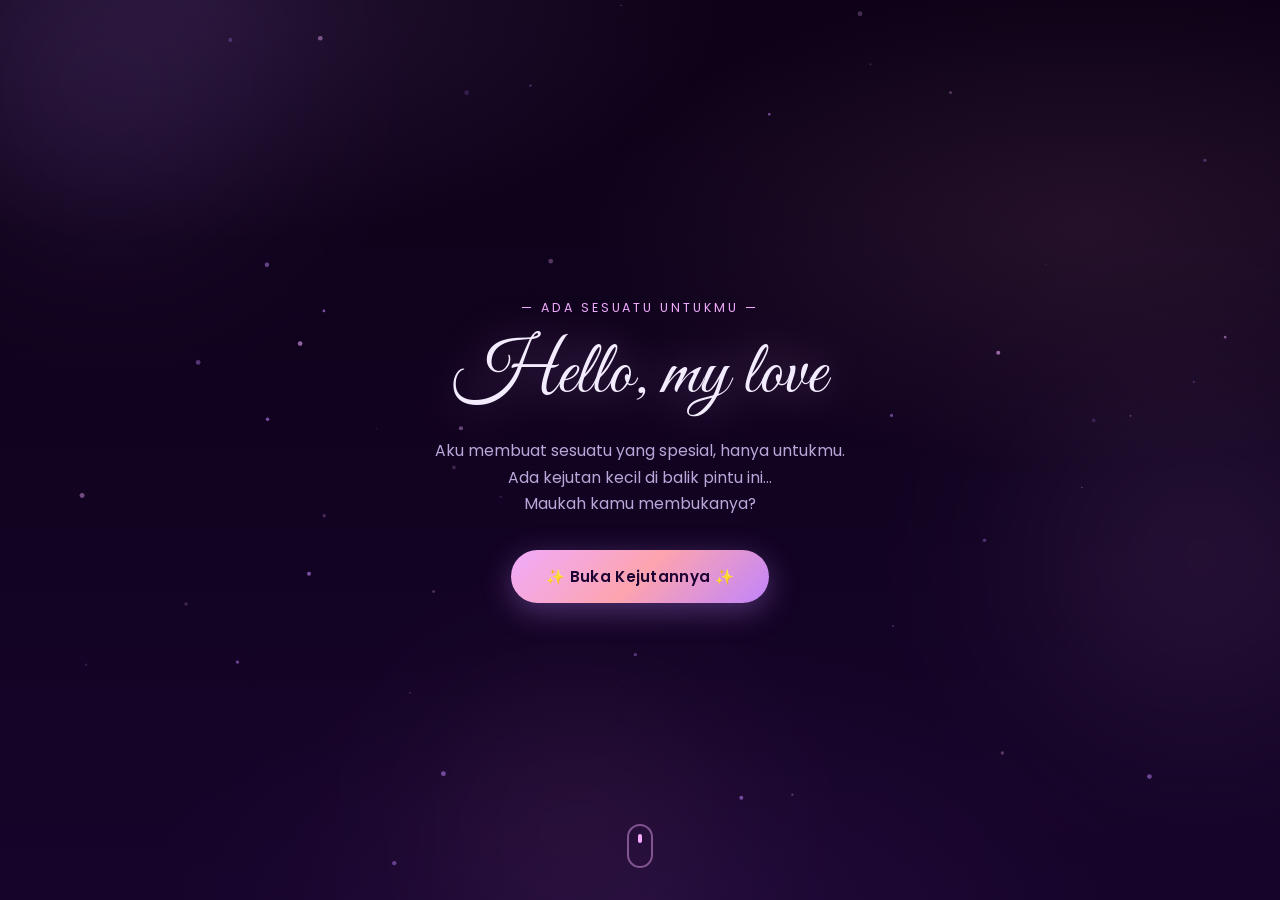
==== projects/ucapan-ulang-tahun/index.html @ db0d2dc8 "Update portfolio dan tambah project ucapan ulang tahun" ====
<!DOCTYPE html>
<html lang="id">
<head>
  <meta charset="UTF-8" />
  <meta name="viewport" content="width=device-width, initial-scale=1.0" />
  <meta name="description" content="Interactive birthday surprise — dibuat dengan penuh cinta." />
  <meta name="theme-color" content="#0d0217" />
  <title>Happy Birthday 💜</title>

  <link rel="icon" href="data:image/svg+xml,<svg xmlns='http://www.w3.org/2000/svg' viewBox='0 0 100 100'><rect width='100' height='100' rx='22' fill='%230d0217'/><text x='50' y='72' font-size='48' text-anchor='middle'>💜</text></svg>" />

  <!-- Google Fonts: Playfair Display (judul) + Poppins (teks) + Great Vibes (aksen script romantis) -->
  <link rel="preconnect" href="https://fonts.googleapis.com" />
  <link rel="preconnect" href="https://fonts.gstatic.com" crossorigin />
  <link href="https://fonts.googleapis.com/css2?family=Playfair+Display:ital,wght@0,400;0,600;0,700;1,400&family=Poppins:wght@300;400;500;600&family=Great+Vibes&display=swap" rel="stylesheet" />

  <link rel="stylesheet" href="style.css" />
</head>
<body class="locked">

  <!-- ============================================================
       BACKGROUND: glow ungu + partikel cahaya (canvas dari script.js)
       ============================================================ -->
  <div class="bg" aria-hidden="true">
    <div class="bg__glow bg__glow--1"></div>
    <div class="bg__glow bg__glow--2"></div>
    <div class="bg__glow bg__glow--3"></div>
    <canvas id="particles"></canvas>
  </div>

  <!-- ============================================================
       BABAK 1 — OPENING
       Teks pembuka di bawah ini bisa langsung diedit di sini.
       ============================================================ -->
  <section id="screen-opening" class="screen is-active">
    <div class="screen__inner">
      <p class="eyebrow reveal-gate">— Ada sesuatu untukmu —</p>

      <h1 class="script-title reveal-gate">Hello, my love</h1>

      <p class="screen__text reveal-gate">
        Aku membuat sesuatu yang spesial, hanya untukmu.<br />
        Ada kejutan kecil di balik pintu ini…<br />
        Maukah kamu membukanya?
      </p>

      <button class="btn reveal-gate" id="btn-start" type="button">
        ✨ Buka Kejutannya ✨
      </button>
    </div>

    <a href="#" class="scroll-hint" aria-hidden="true"><span></span></a>
  </section>

  <!-- ============================================================
       BABAK 2 — PIN
       PIN yang benar diatur di script.js (bagian CONFIG).
       ============================================================ -->
  <section id="screen-pin" class="screen">
    <div class="screen__inner">

      <span class="pin__lock reveal-gate" aria-hidden="true">🔐</span>

      <h1 class="script-title pin__title reveal-gate">A secret just for you</h1>

      <p class="screen__text pin__hint reveal-gate">
        Masukkan <strong>8 digit angka spesial</strong> untuk membuka kejutan ini…
      </p>

      <div class="pin__panel reveal-gate" id="pin-panel">
        <!-- Indikator digit (8 titik) -->
        <div class="pin__dots" id="pin-dots" aria-label="Digit PIN yang dimasukkan">
          <span></span><span></span><span></span><span></span>
          <span></span><span></span><span></span><span></span>
        </div>

        <p class="pin__message" id="pin-message" role="status" aria-live="polite"></p>

        <!-- Keypad -->
        <div class="pin__keypad" role="group" aria-label="Keypad PIN">
          <button type="button" data-digit="1">1</button>
          <button type="button" data-digit="2">2</button>
          <button type="button" data-digit="3">3</button>
          <button type="button" data-digit="4">4</button>
          <button type="button" data-digit="5">5</button>
          <button type="button" data-digit="6">6</button>
          <button type="button" data-digit="7">7</button>
          <button type="button" data-digit="8">8</button>
          <button type="button" data-digit="9">9</button>
          <button type="button" data-digit="C" aria-label="Hapus semua">C</button>
          <button type="button" data-digit="0">0</button>
          <button type="button" data-digit="X" aria-label="Hapus satu digit">⌫</button>
        </div>
      </div>
    </div>
  </section>

  <!-- ============================================================
       KONTEN UTAMA — muncul setelah PIN benar
       ============================================================ -->
  <main id="content">

    <!-- ============================================================
         BABAK 3 — YOUR SPECIAL DAY
         ============================================================ -->
    <section id="special-day" class="section">
      <div class="container container--narrow">
        <p class="eyebrow reveal">— Babak pertama —</p>
        <h2 class="big-title reveal">Your Special <span class="grad">Day</span></h2>

        <div class="divider reveal" aria-hidden="true">✦ ⋆ ✦</div>

        <p class="lead reveal" id="special-date">—</p>

        <p class="body-text reveal">
          Hari ini adalah hari di mana keajaiban kecil bernama <strong id="her-name-1">kamu</strong>
          datang ke dunia. Hari di mana semesta memutuskan bahwa hidup akan
          terasa lebih hangat, lebih cerah, dan jauh lebih indah.
        </p>

        <p class="body-text reveal">
          Dan sejak hari itu juga, dunia punya alasan baru untuk tersenyum.
        </p>

        <span class="floating-heart reveal" aria-hidden="true">💜</span>
      </div>
    </section>

    <!-- ============================================================
         BABAK 4 — HAPPY BIRTHDAY (pesan panjang)
         Edit paragraf di bawah ini langsung dari file HTML.
         ============================================================ -->
    <section id="birthday" class="section">
      <div class="container container--narrow">
        <h2 class="big-title reveal">Happy <span class="grad">Birthday</span></h2>

        <div class="divider reveal" aria-hidden="true">🎂</div>

        <p class="body-text reveal">
          Selamat ulang tahun, sayang. Di hari spesial ini, izinkan aku
          menyimpan sejenak semua kata yang selama ini terasa terlalu
          biasa untuk diucapkan — dan mengubahnya menjadi sesuatu yang
          sedikit lebih istimewa.
        </p>
        <p class="body-text reveal">
          Terima kasih untuk setiap tawa yang kau berikan tanpa pernah
          hitung-hitungan, untuk sabarmu menghadapiku di hari-hari
          terbaik maupun terburukku, dan untuk cinta yang kau rawat
          sepanjang waktu.
        </p>
        <p class="body-text reveal">
          Semoga di tahun barumu ini, langit selalu berpihak padamu.
          Semoga setiap mimpi yang kau bisikkan diam-diam menemukan
          jalannya untuk terkabul. Dan semoga kau tahu — hidupku
          terasa jauh lebih utuh sejak ada kamu di dalamnya.
        </p>
        <p class="body-text reveal">
          Tumbuh terus, bersinar terus. Aku akan selalu di sini,
          menemanimu di setiap babak cerita hidupmu.
        </p>
      </div>
    </section>

    <!-- ============================================================
         BABAK 5–6 — OUR MEMORIES (14 FOTO memory wall)
         CARA GANTI FOTO: cukup ganti file di assets/images/
         (image1.jpeg s/d image14.jpeg) — tanpa mengubah kode ini.
         Teks caption saat foto dibesarkan (lightbox) ada di atribut
         data-caption pada tiap <figure>.
         ============================================================ -->
    <section id="memories" class="section">
      <div class="container">
        <p class="eyebrow reveal">— Sepanjang perjalanan kita —</p>
        <h2 class="big-title reveal">Our <span class="grad">Memories</span></h2>
        <p class="section-sub reveal">Empat belas potongan kenangan yang tak akan pernah kulepaskan. <br />(ketuk foto untuk memperbesar)</p>

        <div class="wall">

          <figure class="photo reveal" data-caption="Kenangan pertama kita">
            <div class="photo__frame">
              <div class="photo__ph" aria-hidden="true">📷</div>
              <img src="assets/images/image1.jpeg" alt="Kenangan 1" loading="lazy" />
            </div>

          </figure>

          <figure class="photo reveal" data-caption="Tawa yang tak pernah membosankan">
            <div class="photo__frame">
              <div class="photo__ph" aria-hidden="true">📷</div>
              <img src="assets/images/image2.jpeg" alt="Kenangan 2" loading="lazy" />
            </div>

          </figure>

          <figure class="photo reveal" data-caption="Petualangan pertama">
            <div class="photo__frame">
              <div class="photo__ph" aria-hidden="true">📷</div>
              <img src="assets/images/image3.jpeg" alt="Kenangan 3" loading="lazy" />
            </div>

          </figure>

          <figure class="photo reveal" data-caption="Senja yang kita bagi">
            <div class="photo__frame">
              <div class="photo__ph" aria-hidden="true">📷</div>
              <img src="assets/images/image4.jpeg" alt="Kenangan 4" loading="lazy" />
            </div>

          </figure>

          <figure class="photo reveal" data-caption="Kopi dan cerita panjang">
            <div class="photo__frame">
              <div class="photo__ph" aria-hidden="true">📷</div>
              <img src="assets/images/image5.jpeg" alt="Kenangan 5" loading="lazy" />
            </div>

          </figure>

          <figure class="photo reveal" data-caption="Hujan, dan kamu di sampingku">
            <div class="photo__frame">
              <div class="photo__ph" aria-hidden="true">📷</div>
              <img src="assets/images/image6.jpeg" alt="Kenangan 6" loading="lazy" />
            </div>

          </figure>

          <figure class="photo reveal" data-caption="Perjalanan yang tak terlupakan">
            <div class="photo__frame">
              <div class="photo__ph" aria-hidden="true">📷</div>
              <img src="assets/images/image7.jpeg" alt="Kenangan 7" loading="lazy" />
            </div>

          </figure>

          <figure class="photo reveal" data-caption="Momen sederhana yang berarti">
            <div class="photo__frame">
              <div class="photo__ph" aria-hidden="true">📷</div>
              <img src="assets/images/image8.jpeg" alt="Kenangan 8" loading="lazy" />
            </div>

          </figure>

          <figure class="photo reveal" data-caption="Diam-diam aku memotretpmu">
            <div class="photo__frame">
              <div class="photo__ph" aria-hidden="true">📷</div>
              <img src="assets/images/image9.jpeg" alt="Kenangan 9" loading="lazy" />
            </div>

          </figure>

          <figure class="photo reveal" data-caption="Senyum favoritku sedunia">
            <div class="photo__frame">
              <div class="photo__ph" aria-hidden="true">📷</div>
              <img src="assets/images/image10.jpeg" alt="Kenangan 10" loading="lazy" />
            </div>

          </figure>

          <figure class="photo reveal" data-caption="Tanggal-tanggal kecil yang kuingat">
            <div class="photo__frame">
              <div class="photo__ph" aria-hidden="true">📷</div>
              <img src="assets/images/image11.jpeg" alt="Kenangan 11" loading="lazy" />
            </div>

          </figure>

          <figure class="photo reveal" data-caption="Berdua, cukup berdua">
            <div class="photo__frame">
              <div class="photo__ph" aria-hidden="true">📷</div>
              <img src="assets/images/image12.jpeg" alt="Kenangan 12" loading="lazy" />
            </div>

          </figure>

          <figure class="photo reveal" data-caption="Cerita yang masih panjang">
            <div class="photo__frame">
              <div class="photo__ph" aria-hidden="true">📷</div>
              <img src="assets/images/image13.jpeg" alt="Kenangan 13" loading="lazy" />
            </div>

          </figure>

          <figure class="photo reveal" data-caption="…dan masih banyak lagi">
            <div class="photo__frame">
              <div class="photo__ph" aria-hidden="true">📷</div>
              <img src="assets/images/image14.jpeg" alt="Kenangan 14" loading="lazy" />
            </div>

          </figure>

        </div>
      </div>
    </section>

    <!-- ============================================================
         BABAK 7 — A MOMENT FOR YOU (video)
         CARA GANTI VIDEO: cukup ganti file di assets/video/video1.mp4
         — otomatis tampil tanpa mengubah kode.
         ============================================================ -->
    <section id="moment" class="section">
      <div class="container">
        <p class="eyebrow reveal">— Sekejap, untukmu —</p>
        <h2 class="big-title reveal">A Moment <span class="grad">For You</span></h2>
        <p class="section-sub reveal">Sekecil apapun ini, dibuat dengan sepenuh hati.</p>

        <div class="video__frame reveal" id="video-frame">
          <video id="birthday-video" controls preload="metadata" playsinline>
            <source src="assets/video/video1.mp4" type="video/mp4" />
            Browser kamu tidak mendukung pemutar video.
          </video>

          <!-- Placeholder otomatis muncul jika file video belum ada -->
          <div class="video__ph" id="video-ph" hidden>
            <span class="video__play" aria-hidden="true">▶</span>
            <p>🎬 Video ucapan akan muncul di sini</p>
            <small>file video: assets/video/video1.mp4</small>
          </div>
        </div>
      </div>
    </section>

    <!-- ============================================================
         BABAK 8 — BIRTHDAY WISHES
         Edit isi kartu di bawah ini langsung dari file HTML.
         ============================================================ -->
    <section id="wishes" class="section">
      <div class="container container--narrow">
        <p class="eyebrow reveal">— Harapanku untukmu —</p>
        <h2 class="big-title reveal">Birthday <span class="grad">Wishes</span></h2>

        <div class="wish-card reveal">
          <span class="wish-card__seal" aria-hidden="true">💌</span>
          <ul class="wish-list">
            <li>✨ <strong>Kesehatan</strong> — semoga tubuhmu selalu kuat dan hatimu selalu ringan.</li>
            <li>🌈 <strong>Kebahagiaan</strong> — semoga tawamu selalu tulus, bukan sekadar basa-basi.</li>
            <li>🚀 <strong>Mimpi</strong> — semoga semua yang kau impikan berani mendekat padamu.</li>
            <li>💜 <strong>Cinta</strong> — semoga kau selalu merasa dicintai, termasuk olehku, setiap hari.</li>
          </ul>
          <p class="wish-card__sign">
            Semua doa ini kucurkan dalam satu kalimat sederhana:<br />
            <strong>selamat ulang tahun, cintaku.</strong>
          </p>
        </div>
      </div>
    </section>

    <!-- ============================================================
         BABAK 9 — HAPPY BIRTHDAY (emosional, sederhana)
         ============================================================ -->
    <section id="hb-again" class="section section--center">
      <div class="container container--narrow">
        <p class="candles reveal" aria-hidden="true">🕯️ 🎂 🕯️</p>
        <h2 class="script-title reveal">Happy Birthday</h2>
        <p class="body-text reveal">
          Sekali lagi, sayang — karena sekali saja tidak pernah cukup
          untuk sesesuatu seperti kamu.
        </p>
      </div>
    </section>

    <!-- ============================================================
         BABAK 10 — WITH ALL MY LOVE
         ============================================================ -->
    <section id="with-love" class="section section--center">
      <div class="container container--narrow">
        <p class="eyebrow reveal">— Dari aku, untukmu —</p>
        <h2 class="script-title grad-text reveal">With All My Love</h2>
        <p class="body-text reveal">
          Jika semua kata di website ini harus diringkas menjadi satu,
          maka ringkasannya sederhana:
        </p>
        <p class="body-text reveal">
          <em>Aku menyayangimu — hari ini, besok, dan selamanya.</em>
        </p>
      </div>
    </section>

    <!-- ============================================================
         BABAK 11 — ALWAYS & FOREVER (penutup + replay)
         ============================================================ -->
    <section id="forever" class="section section--center section--last">
      <div class="container container--narrow">
        <div class="forever__rings reveal" aria-hidden="true">💜 💞 💜</div>
        <h2 class="script-title grad-text reveal">Always &amp; Forever</h2>
        <p class="body-text reveal" id="closing-text">
          Ini bukan akhir dari kejutan, tapi awal dari tahun-tahun
          indah kita yang lain. Sampai jumpa di kejutan berikutnya. 😉
        </p>

        <div class="forever__actions reveal">
          <button class="btn" id="btn-replay" type="button">↺ Start Again</button>
        </div>

        <p class="credit reveal">Made with 💜 by Irfan</p>
      </div>
    </section>

  </main>

  <!-- Canvas overlay confetti -->
  <canvas id="celebrate" class="celebrate" aria-hidden="true"></canvas>

  <!-- Lightbox untuk foto Our Memories -->
  <div class="lightbox" id="lightbox" hidden>
    <button class="lightbox__close" id="lightbox-close" type="button" aria-label="Tutup">✕</button>
    <figure class="lightbox__figure">
      <img id="lightbox-img" src="" alt="Foto kenangan diperbesar" />
      <figcaption id="lightbox-cap"></figcaption>
    </figure>
  </div>

  <script src="script.js"></script>
</body>
</html>
---- projects/ucapan-ulang-tahun/style.css ----
/* ============================================================
   UCAPAN ULANG TAHUN — style.css
   Tema: Dark Purple • Romantis • Elegan • Soft Glow • Cinematic
   ============================================================ */

/* ---------- CSS VARIABLES (ubah warna/tema di sini) ---------- */
:root {
  /* Warna dasar */
  --bg: #0d0217;             /* ungu gelap pekat */
  --bg-2: #16042a;           /* ungu gelap kedua */
  --surface: rgba(255, 255, 255, 0.04);

  /* Kaca / glass */
  --glass: rgba(30, 10, 55, 0.45);
  --glass-strong: rgba(30, 10, 55, 0.75);
  --border: rgba(255, 255, 255, 0.09);

  /* Aksen romantis */
  --accent: #c084fc;         /* ungu lembut */
  --accent-2: #f0abfc;       /* ungu-pink muda */
  --accent-3: #fda4af;       /* rose */
  --grad: linear-gradient(135deg, var(--accent-2), var(--accent-3), var(--accent));

  --glow: 0 0 40px rgba(192, 132, 252, 0.25);
  --glow-strong: 0 0 70px rgba(240, 171, 252, 0.4);

  /* Teks */
  --text: #f3ecff;
  --text-2: #b9a8d9;

  /* Font */
  --font-head: "Playfair Display", Georgia, serif;
  --font-body: "Poppins", system-ui, sans-serif;
  --font-script: "Great Vibes", cursive;

  /* Layout */
  --radius: 20px;
  --container: 1100px;

  /* Motion */
  --ease: cubic-bezier(0.22, 1, 0.36, 1);
  --transition: 0.35s var(--ease);
}

/* ---------- RESET & BASE ---------- */
*,
*::before,
*::after {
  margin: 0;
  padding: 0;
  box-sizing: border-box;
}

html {
  scroll-behavior: smooth;
}

body {
  font-family: var(--font-body);
  background: var(--bg);
  color: var(--text);
  line-height: 1.7;
  overflow-x: hidden;
  -webkit-font-smoothing: antialiased;
}

/* Saat gate (opening/PIN) aktif, scroll dikunci */
body.locked {
  overflow: hidden;
  height: 100vh;
}

/* Konten utama baru tampil setelah PIN benar */
#content {
  display: none;
}
body.unlocked #content {
  display: block;
}

img {
  max-width: 100%;
  display: block;
}

a { color: inherit; text-decoration: none; }

button {
  font-family: inherit;
  cursor: pointer;
  background: none;
  border: none;
  color: inherit;
}

h1, h2, h3 {
  font-family: var(--font-head);
  line-height: 1.25;
  font-weight: 600;
}

::selection {
  background: rgba(192, 132, 252, 0.35);
  color: #fff;
}

/* Scrollbar lembut */
::-webkit-scrollbar { width: 9px; }
::-webkit-scrollbar-track { background: var(--bg); }
::-webkit-scrollbar-thumb {
  background: rgba(192, 132, 252, 0.3);
  border-radius: 8px;
}
::-webkit-scrollbar-thumb:hover { background: rgba(192, 132, 252, 0.5); }

.container {
  width: min(100% - 2.5rem, var(--container));
  margin-inline: auto;
}

.container--narrow {
  max-width: 640px;
}

/* ---------- UTILITIES ---------- */
.grad {
  background: var(--grad);
  -webkit-background-clip: text;
  background-clip: text;
  -webkit-text-fill-color: transparent;
  color: transparent;
}

.grad-text {
  background: var(--grad);
  -webkit-background-clip: text;
  background-clip: text;
  -webkit-text-fill-color: transparent;
  color: transparent;
  filter: drop-shadow(0 0 24px rgba(240, 171, 252, 0.35));
}

.script-title {
  font-family: var(--font-script);
  font-weight: 400;
  font-size: clamp(2.6rem, 9vw, 4.6rem);
  line-height: 1.15;
  filter: drop-shadow(0 0 22px rgba(240, 171, 252, 0.35));
}

.eyebrow {
  font-size: 0.78rem;
  letter-spacing: 0.24em;
  text-transform: uppercase;
  color: var(--accent-2);
  margin-bottom: 1rem;
}

.big-title {
  font-size: clamp(2rem, 6.5vw, 3.4rem);
  margin-bottom: 0.6rem;
}

.divider {
  color: var(--accent-2);
  letter-spacing: 0.5em;
  margin: 1.2rem 0 1.6rem;
  filter: drop-shadow(0 0 10px rgba(240, 171, 252, 0.5));
}

.lead {
  font-family: var(--font-head);
  font-style: italic;
  font-size: 1.15rem;
  color: var(--accent-2);
  margin-bottom: 1.4rem;
}

.body-text {
  color: var(--text-2);
  font-size: 0.98rem;
  margin-bottom: 1.1rem;
}

.body-text strong,
.body-text em { color: var(--text); }

/* ============================================================
   BACKGROUND — glow ungu melayang + partikel
   ============================================================ */
.bg {
  position: fixed;
  inset: 0;
  z-index: -1;
  overflow: hidden;
  background:
    radial-gradient(ellipse 70% 45% at 15% 0%, rgba(192, 132, 252, 0.12), transparent 60%),
    radial-gradient(ellipse 65% 45% at 85% 25%, rgba(253, 164, 175, 0.09), transparent 60%),
    radial-gradient(ellipse 60% 45% at 50% 100%, rgba(160, 84, 252, 0.08), transparent 65%),
    linear-gradient(180deg, var(--bg), var(--bg-2));
}

.bg__glow {
  position: absolute;
  border-radius: 50%;
  filter: blur(90px);
  opacity: 0.6;
  animation: glow-drift 16s ease-in-out infinite alternate;
}

.bg__glow--1 {
  width: 420px; height: 420px;
  top: -120px; left: -100px;
  background: radial-gradient(circle, rgba(192, 132, 252, 0.28), transparent 70%);
}

.bg__glow--2 {
  width: 480px; height: 480px;
  top: 35%; right: -160px;
  background: radial-gradient(circle, rgba(240, 171, 252, 0.22), transparent 70%);
  animation-delay: -6s;
}

.bg__glow--3 {
  width: 380px; height: 380px;
  bottom: -120px; left: 30%;
  background: radial-gradient(circle, rgba(253, 164, 175, 0.18), transparent 70%);
  animation-delay: -11s;
}

@keyframes glow-drift {
  from { transform: translate3d(0, 0, 0) scale(1); }
  to   { transform: translate3d(40px, -30px, 0) scale(1.1); }
}

#particles {
  position: absolute;
  inset: 0;
  width: 100%;
  height: 100%;
}

/* ============================================================
   GATE SCREENS — Opening & PIN (satu layar penuh, bergantian)
   ============================================================ */
.screen {
  position: fixed;
  inset: 0;
  min-height: 100svh;
  display: flex;
  align-items: center;
  justify-content: center;
  text-align: center;
  padding: 2rem 1.5rem;
  z-index: 10;
  opacity: 0;
  visibility: hidden;
  transform: scale(0.98);
  transition: opacity 0.7s var(--ease), transform 0.7s var(--ease), visibility 0.7s;
  pointer-events: none;
}

.screen.is-active {
  opacity: 1;
  visibility: visible;
  transform: scale(1);
  pointer-events: auto;
}

/* Saat gate selesai, semua screen dipindahkan keluar alur */
body.unlocked .screen {
  display: none;
}

.screen__inner {
  max-width: 620px;
}

.screen__text {
  color: var(--text-2);
  margin: 1.2rem 0 2rem;
  font-size: 0.98rem;
}

.screen__text strong { color: var(--accent-2); }

/* Animasi masuk elemen di dalam screen (bergantian halus) */
.reveal-gate {
  opacity: 0;
  transform: translateY(22px);
}

.screen.is-active .reveal-gate {
  animation: gate-in 0.9s var(--ease) forwards;
}

.screen.is-active .reveal-gate:nth-child(1) { animation-delay: 0.15s; }
.screen.is-active .reveal-gate:nth-child(2) { animation-delay: 0.35s; }
.screen.is-active .reveal-gate:nth-child(3) { animation-delay: 0.55s; }
.screen.is-active .reveal-gate:nth-child(4) { animation-delay: 0.75s; }
.screen.is-active .reveal-gate:nth-child(5) { animation-delay: 0.95s; }

@keyframes gate-in {
  to { opacity: 1; transform: translateY(0); }
}

/* Scroll hint di opening */
.scroll-hint {
  position: absolute;
  bottom: 2rem;
  left: 50%;
  transform: translateX(-50%);
  width: 26px;
  height: 44px;
  border: 2px solid rgba(240, 171, 252, 0.45);
  border-radius: 14px;
  display: flex;
  justify-content: center;
  padding-top: 8px;
}

.scroll-hint span {
  width: 4px;
  height: 9px;
  border-radius: 3px;
  background: var(--accent-2);
  animation: wheel 1.6s ease-in-out infinite;
}

@keyframes wheel {
  0%   { transform: translateY(0); opacity: 1; }
  70%  { transform: translateY(12px); opacity: 0; }
  100% { transform: translateY(0); opacity: 0; }
}

/* ============================================================
   BUTTON
   ============================================================ */
.btn {
  display: inline-flex;
  align-items: center;
  gap: 0.5rem;
  padding: 0.95rem 2.2rem;
  border-radius: 999px;
  font-family: var(--font-body);
  font-size: 0.95rem;
  font-weight: 600;
  letter-spacing: 0.02em;
  background: var(--grad);
  color: #1c0333;
  box-shadow: 0 8px 30px rgba(192, 132, 252, 0.35);
  transition: transform var(--transition), box-shadow var(--transition);
}

.btn:hover {
  transform: translateY(-2px);
  box-shadow: var(--glow-strong), 0 12px 36px rgba(192, 132, 252, 0.45);
}

.btn:active {
  transform: translateY(0) scale(0.97);
}

/* ============================================================
   PIN — indikator digit + keypad
   ============================================================ */
.pin__lock {
  display: inline-block;
  font-size: 2.4rem;
  margin-bottom: 0.6rem;
  filter: drop-shadow(0 0 18px rgba(240, 171, 252, 0.55));
}

.pin__title {
  font-size: clamp(2.4rem, 8vw, 3.8rem);
}

.pin__hint { font-size: 0.92rem; }

.pin__panel {
  margin: 0 auto;
  max-width: 320px;
  background: var(--glass);
  border: 1px solid var(--border);
  border-radius: var(--radius);
  backdrop-filter: blur(14px);
  -webkit-backdrop-filter: blur(14px);
  box-shadow: var(--glow), 0 14px 44px rgba(0, 0, 0, 0.45);
  padding: 1.6rem 1.4rem;
}

.pin__panel.shake {
  animation: shake 0.5s var(--ease);
}

@keyframes shake {
  0%, 100% { transform: translateX(0); }
  20%      { transform: translateX(-10px); }
  40%      { transform: translateX(9px); }
  60%      { transform: translateX(-6px); }
  80%      { transform: translateX(4px); }
}

.pin__dots {
  display: flex;
  justify-content: center;
  gap: 0.55rem;
  margin-bottom: 1rem;
}

.pin__dots span {
  width: 12px;
  height: 12px;
  border-radius: 50%;
  border: 1px solid rgba(240, 171, 252, 0.45);
  transition: transform var(--transition), background var(--transition), box-shadow var(--transition);
}

.pin__dots span.filled {
  background: var(--grad);
  border-color: transparent;
  box-shadow: 0 0 12px rgba(240, 171, 252, 0.6);
  transform: scale(1.12);
}

/* Keadaan PIN benar: semua titik berdenyut */
.pin__dots.success span {
  animation: dot-pop 0.6s var(--ease);
  background: var(--grad);
  border-color: transparent;
  box-shadow: 0 0 16px rgba(240, 171, 252, 0.8);
}

@keyframes dot-pop {
  0%   { transform: scale(1); }
  40%  { transform: scale(1.45); }
  100% { transform: scale(1.12); }
}

.pin__message {
  min-height: 1.4rem;
  font-size: 0.8rem;
  color: var(--text-2);
  margin-bottom: 1rem;
}

.pin__message.error { color: var(--accent-3); }
.pin__message.ok { color: var(--accent-2); }

.pin__keypad {
  display: grid;
  grid-template-columns: repeat(3, 1fr);
  gap: 0.55rem;
}

.pin__keypad button {
  font-family: var(--font-head);
  font-size: 1.25rem;
  font-weight: 600;
  color: var(--text);
  padding: 0.85rem 0;
  border-radius: 14px;
  border: 1px solid var(--border);
  background: rgba(255, 255, 255, 0.03);
  transition: transform 0.12s var(--ease), background var(--transition),
              border-color var(--transition), box-shadow var(--transition);
  /* Nyaman untuk jempol di HP */
  min-height: 52px;
  touch-action: manipulation;
  -webkit-tap-highlight-color: transparent;
}

.pin__keypad button:hover {
  border-color: rgba(240, 171, 252, 0.4);
  box-shadow: var(--glow);
}

.pin__keypad button:active {
  transform: scale(0.92);
  background: rgba(240, 171, 252, 0.14);
  box-shadow: 0 0 18px rgba(240, 171, 252, 0.4);
}

/* ============================================================
   SECTIONS (konten utama)
   ============================================================ */
.section {
  padding: 5.5rem 0;
  position: relative;
}

.section--center {
  text-align: center;
}

.section--last {
  padding-bottom: 4rem;
}

.section-sub {
  text-align: center;
  color: var(--text-2);
  font-size: 0.92rem;
  margin-bottom: 2.6rem;
}

.floating-heart {
  display: inline-block;
  font-size: 2.4rem;
  margin-top: 1.4rem;
  animation: float-heart 3.2s ease-in-out infinite;
  filter: drop-shadow(0 0 18px rgba(240, 171, 252, 0.6));
}

@keyframes float-heart {
  0%, 100% { transform: translateY(0) scale(1); }
  50%      { transform: translateY(-12px) scale(1.08); }
}

.candles {
  font-size: 2rem;
  letter-spacing: 0.6rem;
  margin-bottom: 1rem;
  animation: flicker 2.4s ease-in-out infinite alternate;
}

@keyframes flicker {
  from { filter: drop-shadow(0 0 6px rgba(253, 224, 71, 0.4)); }
  to   { filter: drop-shadow(0 0 20px rgba(253, 224, 71, 0.8)); }
}

/* ============================================================
   OUR MEMORIES — memory wall (14 foto)
   ============================================================ */
.wall {
  columns: 4;              /* masonry: susunan natural seperti photowall */
  column-gap: 1.2rem;
}

.photo {
  break-inside: avoid;
  margin-bottom: 1.4rem;
  cursor: zoom-in;
  transition: transform var(--transition);
  /* rotasi kecil bervariasi agar terlihat natural */
  rotate: -2deg;
}

.photo:nth-child(2n)  { rotate: 1.6deg; }
.photo:nth-child(3n)  { rotate: 2.6deg; }
.photo:nth-child(5n)  { rotate: -3.2deg; }

.photo:hover {
  rotate: 0deg;
  transform: translateY(-6px) scale(1.02);
}

.photo__frame {
  position: relative;
  border-radius: 14px;
  border: 1px solid var(--border);
  /* Latar frame: glass + rona ungu lembut agar area kosong di sekitar
     foto (object-fit: contain) tetap menyatu dengan tema dark purple */
  background:
    radial-gradient(circle at 30% 15%, rgba(192, 132, 252, 0.12), transparent 55%),
    var(--glass);
  backdrop-filter: blur(12px);
  -webkit-backdrop-filter: blur(12px);
  box-shadow: 0 10px 34px rgba(0, 0, 0, 0.45);
  overflow: hidden;
  /* ukuran bervariasi agar dinding foto tidak monoton */
  aspect-ratio: 4 / 5;
  transition: border-color var(--transition), box-shadow var(--transition);
}

.photo:nth-child(3n) .photo__frame  { aspect-ratio: 1 / 1; }
.photo:nth-child(4n) .photo__frame  { aspect-ratio: 3 / 4; }
.photo:nth-child(7n) .photo__frame  { aspect-ratio: 4 / 3; }

.photo:hover .photo__frame {
  border-color: rgba(240, 171, 252, 0.45);
  box-shadow: var(--glow), 0 18px 44px rgba(0, 0, 0, 0.55);
}

/* Placeholder di belakang foto (terlihat selama file belum ada) */
.photo__ph {
  position: absolute;
  inset: 0;
  display: flex;
  align-items: center;
  justify-content: center;
  font-size: 1.8rem;
  color: var(--text-2);
  background:
    radial-gradient(circle at 30% 20%, rgba(192, 132, 252, 0.12), transparent 55%),
    linear-gradient(160deg, rgba(255, 255, 255, 0.03), transparent);
}

.photo__frame img {
  position: absolute;
  inset: 0;
  width: 100%;
  height: 100%;
  /* contain: seluruh isi foto selalu terlihat (tidak terpotong),
     aspect ratio asli tetap terjaga — area kosong ditutup latar frame */
  object-fit: contain;
  opacity: 0;                 /* tampil saat file benar-benar termuat */
  transition: opacity 0.5s var(--ease);
}

.photo__frame img.loaded {
  opacity: 1;
}

/* Saat foto asli sudah termuat, sembunyikan placeholder 📷 di belakangnya
   agar tidak ikut terlihat di area kosong (letterbox) foto ber-object-fit contain */
.photo__frame:has(img.loaded) .photo__ph {
  display: none;
}

/* ============================================================
   LIGHTBOX (foto diperbesar saat diklik)
   ============================================================ */
.lightbox {
  position: fixed;
  inset: 0;
  z-index: 1000;
  display: flex;
  align-items: center;
  justify-content: center;
  padding: 1.5rem;
  background: rgba(8, 2, 16, 0.9);
  backdrop-filter: blur(10px);
  -webkit-backdrop-filter: blur(10px);
  opacity: 0;
  transition: opacity 0.35s var(--ease);
}

.lightbox.open {
  opacity: 1;
}

/* PENTING: atribut [hidden] harus benar-benar menyembunyikan elemen.
   Tanpa rule ini, .lightbox (display:flex, z-index:1000) tetap
   dirender transparan dan menutup seluruh layar — menelan semua klik. */
.lightbox[hidden] {
  display: none;
}

.lightbox__figure {
  max-width: min(92vw, 900px);
  text-align: center;
}

.lightbox__figure img {
  max-width: 100%;
  max-height: 78vh;
  margin-inline: auto;
  border-radius: 16px;
  border: 1px solid rgba(240, 171, 252, 0.35);
  box-shadow: var(--glow-strong), 0 30px 80px rgba(0, 0, 0, 0.7);
}

.lightbox__figure figcaption {
  margin-top: 0.9rem;
  color: var(--text-2);
  font-style: italic;
  font-size: 0.9rem;
}

.lightbox__close {
  position: absolute;
  top: 1.2rem;
  right: 1.4rem;
  width: 44px;
  height: 44px;
  border-radius: 50%;
  font-size: 1.1rem;
  color: var(--text);
  border: 1px solid var(--border);
  background: var(--glass);
  transition: transform var(--transition), border-color var(--transition);
}

.lightbox__close:hover {
  border-color: rgba(240, 171, 252, 0.5);
  transform: rotate(90deg);
}

/* ============================================================
   A MOMENT FOR YOU — video
   ============================================================ */
.video__frame {
  /* Portrait 9:16 — lebar dibatasi agar tingginya tetap muat di layar
     (desktop: maks 400px lebar; layar pendek otomatis menyempit) */
  width: min(100%, 400px, calc(82vh * 9 / 16));
  aspect-ratio: 9 / 16;
  margin-inline: auto;
  border-radius: var(--radius);
  border: 1px solid var(--border);
  background: var(--glass);
  backdrop-filter: blur(14px);
  -webkit-backdrop-filter: blur(14px);
  box-shadow: var(--glow), 0 14px 44px rgba(0, 0, 0, 0.45);
  overflow: hidden;
  position: relative;
}

.video__frame video {
  width: 100%;
  height: 100%;
  object-fit: cover;
  background: #000;
}

/* Placeholder video (muncul otomatis jika file belum ada).
   Rule [hidden] wajib: tanpa ini .video__ph (display:flex, position:absolute)
   tetap dirender dan menutupi area video/kontrolnya. */
.video__ph[hidden] {
  display: none;
}

.video__ph {
  position: absolute;
  inset: 0;
  display: flex;
  flex-direction: column;
  align-items: center;
  justify-content: center;
  gap: 0.5rem;
  color: var(--text-2);
  text-align: center;
  padding: 1rem;
  background: radial-gradient(circle at 50% 30%, rgba(192, 132, 252, 0.12), transparent 60%);
}

.video__play {
  width: 64px;
  height: 64px;
  border-radius: 50%;
  display: flex;
  align-items: center;
  justify-content: center;
  font-size: 1.4rem;
  color: var(--accent-2);
  border: 1px solid rgba(240, 171, 252, 0.4);
  background: rgba(240, 171, 252, 0.06);
  box-shadow: var(--glow);
  animation: pulse 2.2s ease-in-out infinite;
}

@keyframes pulse {
  0%, 100% { transform: scale(1); }
  50%      { transform: scale(1.07); }
}

/* ============================================================
   BIRTHDAY WISHES — kartu harapan
   ============================================================ */
.wish-card {
  position: relative;
  background: var(--glass);
  border: 1px solid var(--border);
  border-radius: var(--radius);
  backdrop-filter: blur(14px);
  -webkit-backdrop-filter: blur(14px);
  box-shadow: var(--glow), 0 14px 44px rgba(0, 0, 0, 0.45);
  padding: 2.6rem 2.2rem;
}

.wish-card__seal {
  position: absolute;
  top: -1.4rem;
  left: 50%;
  transform: translateX(-50%);
  font-size: 2.2rem;
  filter: drop-shadow(0 0 14px rgba(240, 171, 252, 0.6));
}

.wish-list {
  list-style: none;
  margin-bottom: 1.4rem;
}

.wish-list li {
  color: var(--text-2);
  font-size: 0.95rem;
  padding: 0.7rem 0;
  border-bottom: 1px dashed rgba(255, 255, 255, 0.08);
}

.wish-list li:last-child {
  border-bottom: none;
}

.wish-list strong { color: var(--text); }

.wish-card__sign {
  text-align: center;
  color: var(--text-2);
  font-style: italic;
  font-size: 0.92rem;
  padding-top: 0.8rem;
}

.wish-card__sign strong {
  font-family: var(--font-head);
  font-style: normal;
  color: var(--accent-2);
}

/* ============================================================
   ALWAYS & FOREVER — penutup
   ============================================================ */
.forever__rings {
  font-size: 2.2rem;
  letter-spacing: 0.6rem;
  margin-bottom: 1rem;
  animation: float-heart 3.2s ease-in-out infinite;
}

.forever__actions {
  margin-top: 2rem;
}

.credit {
  margin-top: 3rem;
  font-size: 0.8rem;
  color: var(--text-2);
}

/* ============================================================
   CANVAS OVERLAY (confetti)
   ============================================================ */
.celebrate {
  position: fixed;
  inset: 0;
  width: 100%;
  height: 100%;
  pointer-events: none;
  z-index: 900;
}

/* ============================================================
   ANIMASI REVEAL (dipicu script.js via class .revealed)
   ============================================================ */
.reveal {
  opacity: 0;
  transform: translateY(26px);
  transition: opacity 0.8s var(--ease), transform 0.8s var(--ease);
  transition-delay: var(--reveal-delay, 0s);
}

.reveal.revealed {
  opacity: 1;
  transform: translateY(0);
}

/* ============================================================
   RESPONSIVE — prioritas mobile
   ============================================================ */
@media (max-width: 980px) {
  .wall { columns: 3; }
}

@media (max-width: 640px) {
  .section { padding: 4rem 0; }

  .wall { columns: 2; column-gap: 0.9rem; }

  .photo { margin-bottom: 1rem; }

  .wish-card { padding: 2.2rem 1.3rem; }

  .pin__panel { max-width: 300px; }

  .screen__text { font-size: 0.92rem; }
}

/* Layar sangat sempit: keypad tetap nyaman */
@media (max-width: 360px) {
  .pin__panel { padding: 1.3rem 1rem; }
  .pin__keypad { gap: 0.45rem; }
}

/* Hormati preferensi pengguna yang ingin gerak minim */
@media (prefers-reduced-motion: reduce) {
  *,
  *::before,
  *::after {
    animation-duration: 0.001s !important;
    animation-iteration-count: 1 !important;
    transition-duration: 0.001s !important;
  }

  html { scroll-behavior: auto; }

  .reveal, .reveal-gate {
    opacity: 1 !important;
    transform: none !important;
  }
}
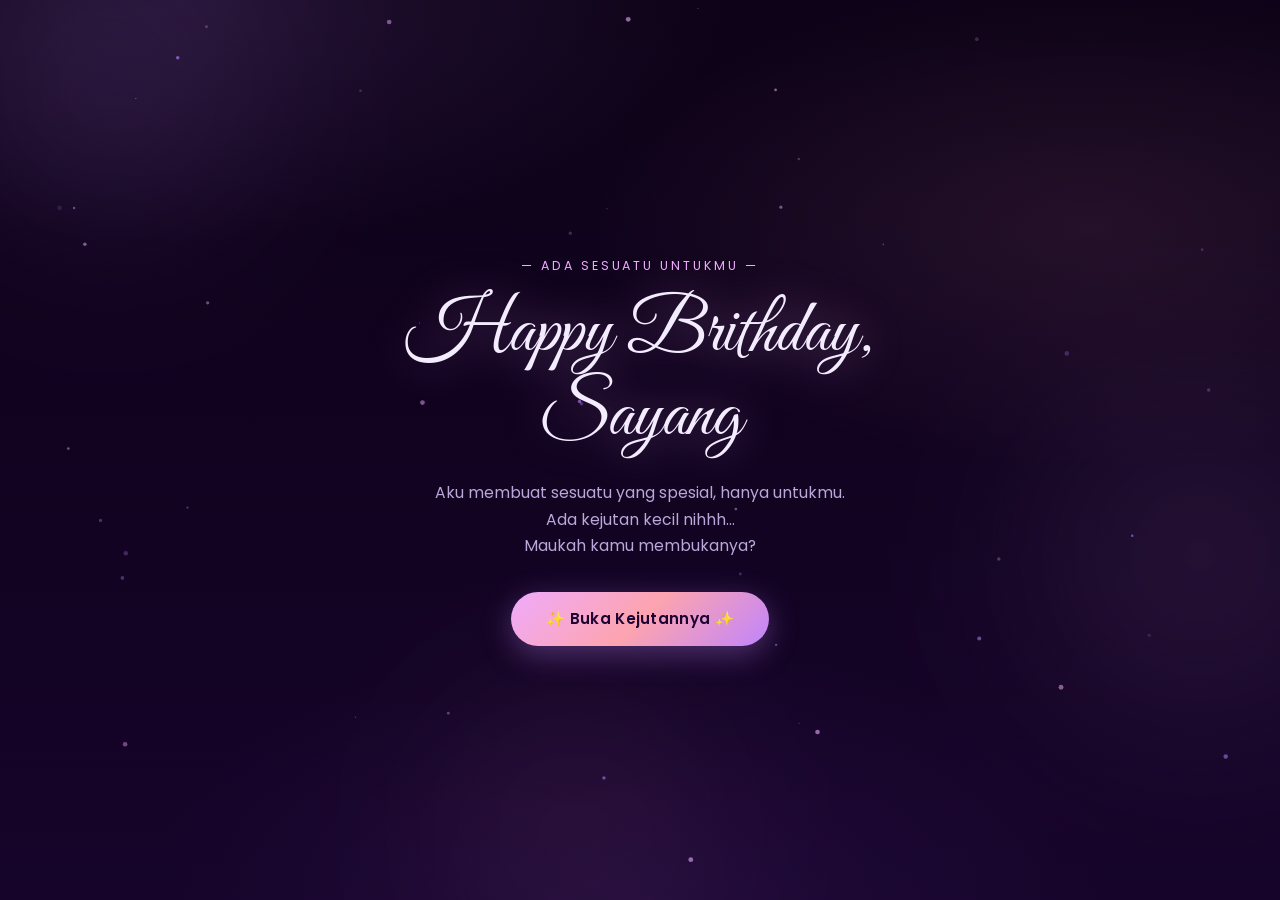
==== commit 65fa5aaa: "Update birthday project" ====
--- a/projects/ucapan-ulang-tahun/index.html
+++ b/projects/ucapan-ulang-tahun/index.html
@@ -5,7 +5,7 @@
   <meta name="viewport" content="width=device-width, initial-scale=1.0" />
   <meta name="description" content="Interactive birthday surprise — dibuat dengan penuh cinta." />
   <meta name="theme-color" content="#0d0217" />
-  <title>Happy Birthday 💜</title>
+  <title>Happy Birthday KalKall</title>
 
   <link rel="icon" href="data:image/svg+xml,<svg xmlns='http://www.w3.org/2000/svg' viewBox='0 0 100 100'><rect width='100' height='100' rx='22' fill='%230d0217'/><text x='50' y='72' font-size='48' text-anchor='middle'>💜</text></svg>" />
 
@@ -36,11 +36,11 @@
     <div class="screen__inner">
       <p class="eyebrow reveal-gate">— Ada sesuatu untukmu —</p>
 
-      <h1 class="script-title reveal-gate">Hello, my love</h1>
+      <h1 class="script-title reveal-gate">Happy Brithday, Sayang </h1>
 
       <p class="screen__text reveal-gate">
         Aku membuat sesuatu yang spesial, hanya untukmu.<br />
-        Ada kejutan kecil di balik pintu ini…<br />
+        Ada kejutan kecil nihhh…<br />
         Maukah kamu membukanya?
       </p>
 
@@ -48,8 +48,6 @@
         ✨ Buka Kejutannya ✨
       </button>
     </div>
-
-    <a href="#" class="scroll-hint" aria-hidden="true"><span></span></a>
   </section>
 
   <!-- ============================================================
@@ -105,7 +103,7 @@
          ============================================================ -->
     <section id="special-day" class="section">
       <div class="container container--narrow">
-        <p class="eyebrow reveal">— Babak pertama —</p>
+        <p class="eyebrow reveal">— HAPPY BRITHDAY —</p>
         <h2 class="big-title reveal">Your Special <span class="grad">Day</span></h2>
 
         <div class="divider reveal" aria-hidden="true">✦ ⋆ ✦</div>
@@ -113,7 +111,7 @@
         <p class="lead reveal" id="special-date">—</p>
 
         <p class="body-text reveal">
-          Hari ini adalah hari di mana keajaiban kecil bernama <strong id="her-name-1">kamu</strong>
+          Hari ini adalah hari di mana keajaiban kecil bernama <strong id="her-name-1">KALINA MAULIDA</strong>
           datang ke dunia. Hari di mana semesta memutuskan bahwa hidup akan
           terasa lebih hangat, lebih cerah, dan jauh lebih indah.
         </p>
@@ -138,25 +136,27 @@
 
         <p class="body-text reveal">
           Selamat ulang tahun, sayang. Di hari spesial ini, izinkan aku
-          menyimpan sejenak semua kata yang selama ini terasa terlalu
-          biasa untuk diucapkan — dan mengubahnya menjadi sesuatu yang
+          menyampaikan semua kata yang selama ini terasa terlalu
+          biasa untuk diucapkan dan mengubahnya menjadi sesuatu yang
           sedikit lebih istimewa.
         </p>
         <p class="body-text reveal">
-          Terima kasih untuk setiap tawa yang kau berikan tanpa pernah
-          hitung-hitungan, untuk sabarmu menghadapiku di hari-hari
-          terbaik maupun terburukku, dan untuk cinta yang kau rawat
-          sepanjang waktu.
-        </p>
-        <p class="body-text reveal">
-          Semoga di tahun barumu ini, langit selalu berpihak padamu.
-          Semoga setiap mimpi yang kau bisikkan diam-diam menemukan
-          jalannya untuk terkabul. Dan semoga kau tahu — hidupku
-          terasa jauh lebih utuh sejak ada kamu di dalamnya.
-        </p>
-        <p class="body-text reveal">
-          Tumbuh terus, bersinar terus. Aku akan selalu di sini,
-          menemanimu di setiap babak cerita hidupmu.
+          Makasih udah hadir di hidupku dan memberikan warna di dalam hidupku,
+          makasih udah selalu sabar ngadepin sikap aku yang kadang bikin kamu kesel,
+          makasih udah jadi tempat bersandarku paling nyaman,
+          aku ga pernah ngerasain rasa kasih sayang, dan cinta sebersar ini dari siapapun selain kamu,
+          sekali lagi makasih buat semuanya
+        </p>
+        <p class="body-text reveal">
+          Semoga di tahun barumu ini, kamu mendapatkan rezeki yang berlimpah,
+          mendapatkan kebahagiaan, dan juga di jauhkan dari semua masalah,
+          semoga kamu sehat selalu, dan juga jadi anak yang soleh dan berbakti kepada orang tua.
+        </p>
+        <p class="body-text reveal">
+          Maap kalo selama ini aku banyak salah, selalu ngerepotin kamu, selalu bikin kamu kesel,
+          maap belum bisa jadi yang terbaik buat kamu, jangan pernah ninggalin aku yaa,
+          harus sayang terus sama aku, jangan pernah bosen sama aku yaaa sayangkuuu,
+          Lopyuuu sayangkuu cintakuu maniskuu lucukuuu imutkuuu cantikkuuu.
         </p>
       </div>
     </section>
@@ -176,7 +176,7 @@
 
         <div class="wall">
 
-          <figure class="photo reveal" data-caption="Kenangan pertama kita">
+          <figure class="photo reveal" data-caption="FOTO NONTON BIOSKOP PERTAMA">
             <div class="photo__frame">
               <div class="photo__ph" aria-hidden="true">📷</div>
               <img src="assets/images/image1.jpeg" alt="Kenangan 1" loading="lazy" />
@@ -184,7 +184,7 @@
 
           </figure>
 
-          <figure class="photo reveal" data-caption="Tawa yang tak pernah membosankan">
+          <figure class="photo reveal" data-caption="FOTOBOX PERTAMA">
             <div class="photo__frame">
               <div class="photo__ph" aria-hidden="true">📷</div>
               <img src="assets/images/image2.jpeg" alt="Kenangan 2" loading="lazy" />
@@ -192,7 +192,7 @@
 
           </figure>
 
-          <figure class="photo reveal" data-caption="Petualangan pertama">
+          <figure class="photo reveal" data-caption="SIKECIL MENGGEMASKAN">
             <div class="photo__frame">
               <div class="photo__ph" aria-hidden="true">📷</div>
               <img src="assets/images/image3.jpeg" alt="Kenangan 3" loading="lazy" />
@@ -200,7 +200,7 @@
 
           </figure>
 
-          <figure class="photo reveal" data-caption="Senja yang kita bagi">
+          <figure class="photo reveal" data-caption="SENYUMAN TERMANIS">
             <div class="photo__frame">
               <div class="photo__ph" aria-hidden="true">📷</div>
               <img src="assets/images/image4.jpeg" alt="Kenangan 4" loading="lazy" />
@@ -208,7 +208,7 @@
 
           </figure>
 
-          <figure class="photo reveal" data-caption="Kopi dan cerita panjang">
+          <figure class="photo reveal" data-caption="KUMPULAN FOTOBOX PERTAMA">
             <div class="photo__frame">
               <div class="photo__ph" aria-hidden="true">📷</div>
               <img src="assets/images/image5.jpeg" alt="Kenangan 5" loading="lazy" />
@@ -216,7 +216,7 @@
 
           </figure>
 
-          <figure class="photo reveal" data-caption="Hujan, dan kamu di sampingku">
+          <figure class="photo reveal" data-caption="FOTO YANG PALING AKU SUKA">
             <div class="photo__frame">
               <div class="photo__ph" aria-hidden="true">📷</div>
               <img src="assets/images/image6.jpeg" alt="Kenangan 6" loading="lazy" />
@@ -224,7 +224,7 @@
 
           </figure>
 
-          <figure class="photo reveal" data-caption="Perjalanan yang tak terlupakan">
+          <figure class="photo reveal" data-caption="FOTO YANG PALING AKU SUKA KE 2">
             <div class="photo__frame">
               <div class="photo__ph" aria-hidden="true">📷</div>
               <img src="assets/images/image7.jpeg" alt="Kenangan 7" loading="lazy" />
@@ -232,7 +232,7 @@
 
           </figure>
 
-          <figure class="photo reveal" data-caption="Momen sederhana yang berarti">
+          <figure class="photo reveal" data-caption="FOTO PDU PERTAMA KITA">
             <div class="photo__frame">
               <div class="photo__ph" aria-hidden="true">📷</div>
               <img src="assets/images/image8.jpeg" alt="Kenangan 8" loading="lazy" />
@@ -240,7 +240,7 @@
 
           </figure>
 
-          <figure class="photo reveal" data-caption="Diam-diam aku memotretpmu">
+          <figure class="photo reveal" data-caption="FOTO PALING CANTIK">
             <div class="photo__frame">
               <div class="photo__ph" aria-hidden="true">📷</div>
               <img src="assets/images/image9.jpeg" alt="Kenangan 9" loading="lazy" />
@@ -248,7 +248,7 @@
 
           </figure>
 
-          <figure class="photo reveal" data-caption="Senyum favoritku sedunia">
+          <figure class="photo reveal" data-caption="JALAN JALAN MALAM">
             <div class="photo__frame">
               <div class="photo__ph" aria-hidden="true">📷</div>
               <img src="assets/images/image10.jpeg" alt="Kenangan 10" loading="lazy" />
@@ -256,7 +256,7 @@
 
           </figure>
 
-          <figure class="photo reveal" data-caption="Tanggal-tanggal kecil yang kuingat">
+          <figure class="photo reveal" data-caption="TAHUN LALU">
             <div class="photo__frame">
               <div class="photo__ph" aria-hidden="true">📷</div>
               <img src="assets/images/image11.jpeg" alt="Kenangan 11" loading="lazy" />
@@ -264,7 +264,7 @@
 
           </figure>
 
-          <figure class="photo reveal" data-caption="Berdua, cukup berdua">
+          <figure class="photo reveal" data-caption="BERDUA PALING LUCU">
             <div class="photo__frame">
               <div class="photo__ph" aria-hidden="true">📷</div>
               <img src="assets/images/image12.jpeg" alt="Kenangan 12" loading="lazy" />
@@ -272,7 +272,7 @@
 
           </figure>
 
-          <figure class="photo reveal" data-caption="Cerita yang masih panjang">
+          <figure class="photo reveal" data-caption="SI CANTIK MENGGEMASKAN">
             <div class="photo__frame">
               <div class="photo__ph" aria-hidden="true">📷</div>
               <img src="assets/images/image13.jpeg" alt="Kenangan 13" loading="lazy" />
@@ -280,7 +280,7 @@
 
           </figure>
 
-          <figure class="photo reveal" data-caption="…dan masih banyak lagi">
+          <figure class="photo reveal" data-caption="FOTO PALING CANTIK,IMUT,MANIS,LUCU">
             <div class="photo__frame">
               <div class="photo__ph" aria-hidden="true">📷</div>
               <img src="assets/images/image14.jpeg" alt="Kenangan 14" loading="lazy" />
@@ -301,7 +301,7 @@
       <div class="container">
         <p class="eyebrow reveal">— Sekejap, untukmu —</p>
         <h2 class="big-title reveal">A Moment <span class="grad">For You</span></h2>
-        <p class="section-sub reveal">Sekecil apapun ini, dibuat dengan sepenuh hati.</p>
+        <p class="section-sub reveal">Maap kalo videonya jelekk, walapupun kurang bagus ini tetap dibuat dengan sepenuh hati.</p>
 
         <div class="video__frame reveal" id="video-frame">
           <video id="birthday-video" controls preload="metadata" playsinline>
@@ -331,13 +331,13 @@
         <div class="wish-card reveal">
           <span class="wish-card__seal" aria-hidden="true">💌</span>
           <ul class="wish-list">
-            <li>✨ <strong>Kesehatan</strong> — semoga tubuhmu selalu kuat dan hatimu selalu ringan.</li>
-            <li>🌈 <strong>Kebahagiaan</strong> — semoga tawamu selalu tulus, bukan sekadar basa-basi.</li>
-            <li>🚀 <strong>Mimpi</strong> — semoga semua yang kau impikan berani mendekat padamu.</li>
-            <li>💜 <strong>Cinta</strong> — semoga kau selalu merasa dicintai, termasuk olehku, setiap hari.</li>
+            <li><strong></strong> Semoga kamu sehat selalu</li>
+            <li><strong></strong> Semakin bertambah usia semakin bertambah juga rezekinya</li>
+            <li><strong></strong> Semoga semua usaha dan kerja kerasmu mendapatkan hasil yang baik</li>
+            <li><strong></strong> Dan yang terakhir semoga kamu menjadi anak yang berbakti kepada orangtua</li>
           </ul>
           <p class="wish-card__sign">
-            Semua doa ini kucurkan dalam satu kalimat sederhana:<br />
+            Semua doa ini diubah dalam satu kalimat sederhana:<br />
             <strong>selamat ulang tahun, cintaku.</strong>
           </p>
         </div>
@@ -352,7 +352,7 @@
         <p class="candles reveal" aria-hidden="true">🕯️ 🎂 🕯️</p>
         <h2 class="script-title reveal">Happy Birthday</h2>
         <p class="body-text reveal">
-          Sekali lagi, sayang — karena sekali saja tidak pernah cukup
+          Sekali lagi sayang, karena sekali saja tidak pernah cukup
           untuk sesesuatu seperti kamu.
         </p>
       </div>
@@ -391,7 +391,7 @@
           <button class="btn" id="btn-replay" type="button">↺ Start Again</button>
         </div>
 
-        <p class="credit reveal">Made with 💜 by Irfan</p>
+        <p class="credit reveal">by Irfan Kesayangan Kalina</p>
       </div>
     </section>
 
--- a/projects/ucapan-ulang-tahun/style.css
+++ b/projects/ucapan-ulang-tahun/style.css
@@ -302,35 +302,6 @@
 
 @keyframes gate-in {
   to { opacity: 1; transform: translateY(0); }
-}
-
-/* Scroll hint di opening */
-.scroll-hint {
-  position: absolute;
-  bottom: 2rem;
-  left: 50%;
-  transform: translateX(-50%);
-  width: 26px;
-  height: 44px;
-  border: 2px solid rgba(240, 171, 252, 0.45);
-  border-radius: 14px;
-  display: flex;
-  justify-content: center;
-  padding-top: 8px;
-}
-
-.scroll-hint span {
-  width: 4px;
-  height: 9px;
-  border-radius: 3px;
-  background: var(--accent-2);
-  animation: wheel 1.6s ease-in-out infinite;
-}
-
-@keyframes wheel {
-  0%   { transform: translateY(0); opacity: 1; }
-  70%  { transform: translateY(12px); opacity: 0; }
-  100% { transform: translateY(0); opacity: 0; }
 }
 
 /* ============================================================
